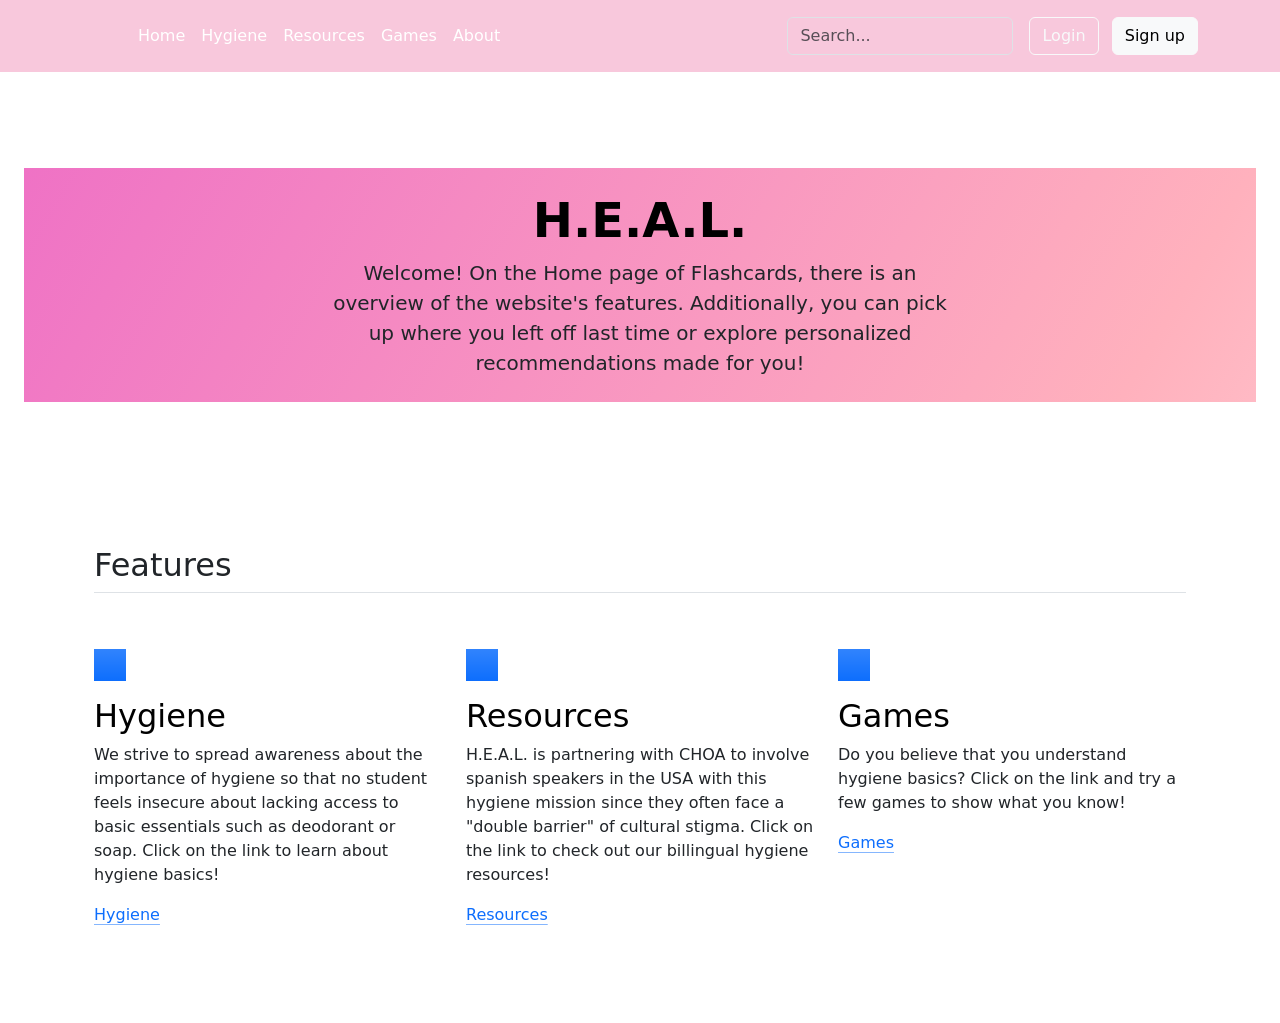
==== index.html @ 2584da3f "Created H.E.A.L." ====
<!DOCTYPE html>
<html lang="en">
<head>
    <meta charset="UTF-8">
    <meta name="viewport" content="width=device-width, initial-scale=1.0">
    <title>H.E.A.L.</title>

    <link
        href="https://cdn.jsdelivr.net/npm/bootstrap@5.3.8/dist/css/bootstrap.min.css"
        rel="stylesheet"
        integrity="sha384-sRIl4kxILFvY47J16cr9ZwB07vP4J8+LH7qKQnuqkuIAvNWLzeN8tE5YBujZqJLB"
        crossorigin="anonymous"
    >

    <link href="style.css" rel="stylesheet">
</head>

<body>
    <header class="p-3" style="background-color: #f8c8dc;">
        <div class="container">
            <div
                class="d-flex flex-wrap align-items-center justify-content-center justify-content-lg-start"
            >

                <a
                    href="/"
                    class="d-flex align-items-center mb-2 mb-lg-0 text-white text-decoration-none"
                >
                    <svg
                        class="bi me-2"
                        width="40"
                        height="32"
                        role="img"
                        aria-label="Bootstrap"
                    >
                        <use xlink:href="#bootstrap"></use>
                    </svg>
                </a>

                <ul
                    class="nav col-12 col-lg-auto me-lg-auto mb-2 justify-content-center mb-md-0"
                >
                    <li>
                        <a href="index.html" class="nav-link px-2 text-white">
                            Home
                        </a>
                    </li>

                    <li>
                        <a href="study.html" class="nav-link px-2 text-white">
                            Hygiene
                        </a>
                    </li>

                    <li>
                        <a href="resources.html" class="nav-link px-2 text-white">
                            Resources
                        </a>
                    </li>

                    <li>
                        <a href="games.html" class="nav-link px-2 text-white">
                            Games
                        </a>
                    </li>

                    <li>
                        <a href="about.html" class="nav-link px-2 text-white">
                            About
                        </a>
                    </li>
                </ul>

                <form class="col-12 col-lg-auto mb-3 mb-lg-0 me-lg-3">
                    <input
                        type="search"
                        class="form-control" 
                        style="background-color: #f8c8dc;"
                        placeholder="Search..."
                    >
                </form>

                <div class="text-end">
                    <button
                        type="button"
                        class="btn btn-outline-light me-2"
                    >
                        Login
                    </button>

                    <button
                        type="button"
                        class="btn btn-light"
                    >
                        Sign up
                    </button>
                </div>

            </div>
        </div>
    </header>

    <!-- Overall Bootstrap View-->
    <div class="px-4 py-5 my-5 text-center">
      <div class="gradient-background">
      <img
        class="d-block mx-auto mb-4"
      />
      <h1 class="display-5 fw-bold text-body-emphasis">H.E.A.L.</h1>
      <div class="col-lg-6 mx-auto">
        <p class="lead mb-4">
          Welcome! On the Home page of Flashcards, there is an overview of the website's features. Additionally, you can pick up where you left off last time or explore personalized recommendations made for you!
        </p>
        
        <div class="d-grid gap-2 d-sm-flex justify-content-sm-center">
          </div>
        </div>
      </div>
    </div>

    <div class="container px-4 py-5" id="featured-3">
    <h2 class="pb-2 border-bottom">Features</h2>

    <div class="row g-4 py-5 row-cols-1 row-cols-lg-3">
        <div class="feature col">
            <div
                class="feature-icon d-inline-flex align-items-center justify-content-center text-bg-primary bg-gradient fs-2 mb-3"
            >
                <svg
                    class="bi"
                    width="1em"
                    height="1em"
                    aria-hidden="true"
                >
                    <use xlink:href="#collection"></use>
                </svg>
            </div>

            <h3 class="fs-2 text-body-emphasis">Hygiene</h3>

            <p>
                We strive to spread awareness about the importance of hygiene so that no student feels insecure about lacking access to basic essentials such as deodorant or soap. Click on the link to learn about hygiene basics!
            </p>

            <a href="study.html" class="icon-link">
                Hygiene

                <svg class="bi" aria-hidden="true">
                    <use xlink:href="#chevron-right"></use>
                </svg>
            </a>
        </div>

        <div class="feature col">
            <div
                class="feature-icon d-inline-flex align-items-center justify-content-center text-bg-primary bg-gradient fs-2 mb-3"
            >
                <svg
                    class="bi"
                    width="1em"
                    height="1em"
                    aria-hidden="true"
                >
                    <use xlink:href="#people-circle"></use>
                </svg>
            </div>

            <h3 class="fs-2 text-body-emphasis">Resources</h3>

            <p>
                H.E.A.L. is partnering with CHOA to involve spanish speakers in the USA with this hygiene mission since they often face a "double barrier" of cultural
stigma. Click on the link to check out our billingual hygiene resources!
            </p>

            <a href="#" class="icon-link">
                Resources

                <svg class="bi" aria-hidden="true">
                    <use xlink:href="#chevron-right"></use>
                </svg>
            </a>
        </div>

        <div class="feature col">
            <div
                class="feature-icon d-inline-flex align-items-center justify-content-center text-bg-primary bg-gradient fs-2 mb-3"
            >
                <svg
                    class="bi"
                    width="1em"
                    height="1em"
                    aria-hidden="true"
                >
                    <use xlink:href="#toggles2"></use>
                </svg>
            </div>

            <h3 class="fs-2 text-body-emphasis">Games</h3>

            <p>
                Do you believe that you understand hygiene basics? Click on the link and try a few games to show what you know!
            </p>

            <a href="#" class="icon-link">
                Games

                <svg class="bi" aria-hidden="true">
                    <use xlink:href="#chevron-right"></use>
                </svg>
            </a>
        </div>
    </div>
</div>


    <script
        src="https://cdn.jsdelivr.net/npm/bootstrap@5.3.8/dist/js/bootstrap.bundle.min.js"
        crossorigin="anonymous"
    ></script>
</body>
</html>
---- style.css ----
.flashcard-container {
    display: block;

    width: 600px;
    max-width: 90%;

    margin: 50px auto;

    cursor: pointer;

    perspective: 1000px;
}


.flashcard {
    width: 100%;
    height: 300px;

    position: relative;

    transform-style: preserve-3d;

    transition: transform 0.6s;
}


.face {
    position: absolute;

    width: 100%;
    height: 100%;

    display: flex;
    flex-direction: column;

    justify-content: center;
    align-items: center;

    text-align: center;

    padding: 40px;

    box-sizing: border-box;

    background-color: beige;

    border-radius: 30px;

    backface-visibility: hidden;
}


.back {
    background-color: pink;

    color: white;

    transform: rotateY(180deg);
}


.face h3 {
    max-width: 500px;

    line-height: 1.5;
}


.face p {
    margin-top: 20px;
}


/* Hide the checkbox */
.flip-checkbox {
    display: none;
}


/* Flip the flashcard when the checkbox is checked */
.flip-checkbox:checked + .flashcard-container .flashcard {
    transform: rotateY(180deg);
}

/* Make carousel arrows dark */
.carousel-control-prev-icon,
.carousel-control-next-icon {
    filter: invert(1);
}


/* Move arrows closer to the flashcard */
.carousel-control-prev {
    left: 80px;
}

.carousel-control-next {
    right: 80px;
}

/* Make the Previous and Next arrows dark */
.carousel-control-prev-icon,
.carousel-control-next-icon {
    filter: invert(1);
}


/* Make the indicators dark */
.carousel-indicators [data-bs-target] {
    background-color: black;
}

input::placeholder {
    color: lightgray;
    opacity: 1;
}

.row p-4 pb-0 pe-lg-0 pt-lg-5 align-items-center rounded-3 border shadow-lg {
    margin-top: 50px;
}

.kits {
    display: grid;
    grid-template-columns: repeat(4, 1fr);
    gap: 25px;
    padding: 20px;
}

.kits > div {
    width: 18rem;
    height:28rem;
    border: 1px solid #ccc;
    border-radius: 10px;
    overflow: hidden;
    padding: 10px;
    box-sizing: border-box;
}

.lists-container {
    display: flex;
    align-items: flex-start;
    padding: 20px;
    gap: 25px;
}

.list-group {
    width: 40rem;
    height: 20rem;
    padding: 10px;
    border: 1px solid #ccc;
    border-radius: 10px;
    box-sizing: border-box;
}

.roleimages {
    display: grid;
    grid-template-columns: repeat(3, 1fr);
    gap: 200px;
    width: 10rem;
    height: 5rem;
    padding: 50px;
    box-sizing: border-box;

    
    }

.roleimages img {
    width: 270px;
    height: 370px;
    object-fit: cover;
    display: block;
}

.gradient-background {
  background: linear-gradient(300deg, #feffff, #ffb1bd, #ef72c5);
  background-size: 180% 180%;
  animation: gradient-animation 18s ease infinite;
}

@keyframes gradient-animation {
  0% {
    background-position: 0% 50%;
  }
  50% {
    background-position: 100% 50%;
  }
  100% {
    background-position: 0% 50%;
  }
}

.question-page {
  display: none;
}

/* Show the first question */
#question1 {
  display: block;
}

/* Selected answer */
.answer.selected {
  background-color: #0d6efd;
  color: white;
  border-color: #0d6efd;
}

/* Correct answer */
.answer.right {
  background-color: #198754;
  color: white;
  border-color: #198754;
}

/* Incorrect answer */
.answer.wrong {
  background-color: #dc3545;
  color: white;
  border-color: #dc3545;
}
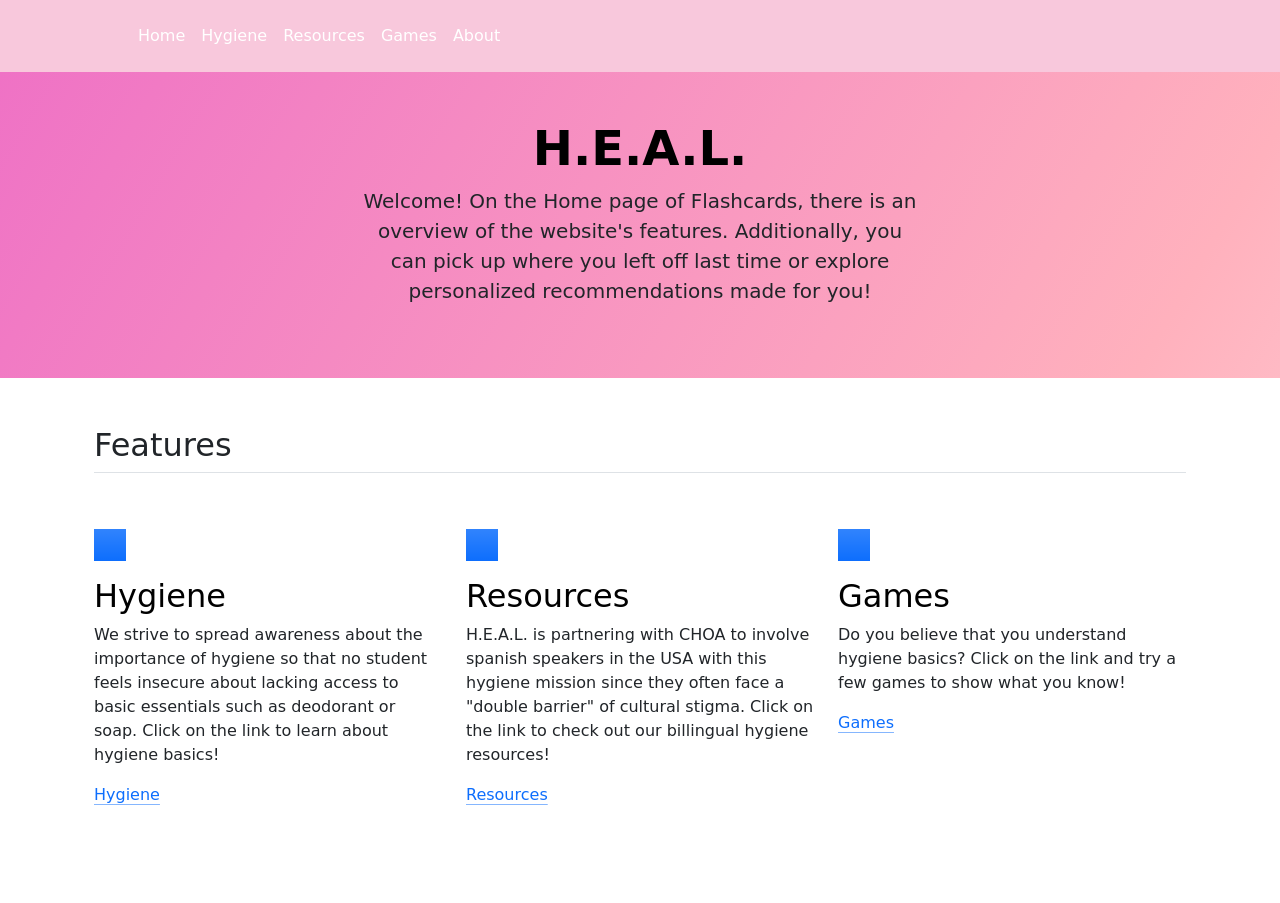
==== commit bbb8ac7b: "Update index.html" ====
--- a/index.html
+++ b/index.html
@@ -69,54 +69,35 @@
                             About
                         </a>
                     </li>
-                </ul>
-
-                <form class="col-12 col-lg-auto mb-3 mb-lg-0 me-lg-3">
-                    <input
-                        type="search"
-                        class="form-control" 
-                        style="background-color: #f8c8dc;"
-                        placeholder="Search..."
-                    >
-                </form>
-
-                <div class="text-end">
-                    <button
-                        type="button"
-                        class="btn btn-outline-light me-2"
-                    >
-                        Login
-                    </button>
-
-                    <button
-                        type="button"
-                        class="btn btn-light"
-                    >
-                        Sign up
-                    </button>
-                </div>
-
+                  </ul>
             </div>
         </div>
     </header>
 
     <!-- Overall Bootstrap View-->
-    <div class="px-4 py-5 my-5 text-center">
-      <div class="gradient-background">
-      <img
-        class="d-block mx-auto mb-4"
-      />
-      <h1 class="display-5 fw-bold text-body-emphasis">H.E.A.L.</h1>
-      <div class="col-lg-6 mx-auto">
-        <p class="lead mb-4">
-          Welcome! On the Home page of Flashcards, there is an overview of the website's features. Additionally, you can pick up where you left off last time or explore personalized recommendations made for you!
-        </p>
-        
-        <div class="d-grid gap-2 d-sm-flex justify-content-sm-center">
-          </div>
-        </div>
-      </div>
+<section class="gradient-background">
+
+  <div class="container text-center py-5">
+
+    <h1 class="display-5 fw-bold text-body-emphasis">
+      H.E.A.L.
+    </h1>
+
+    <div class="col-lg-6 mx-auto">
+
+      <p class="lead mb-4">
+        Welcome! On the Home page of Flashcards,
+        there is an overview of the website's features.
+        Additionally, you can pick up where you left
+        off last time or explore personalized
+        recommendations made for you!
+      </p>
+
     </div>
+
+  </div>
+
+</section>
 
     <div class="container px-4 py-5" id="featured-3">
     <h2 class="pb-2 border-bottom">Features</h2>
@@ -172,7 +153,7 @@
 stigma. Click on the link to check out our billingual hygiene resources!
             </p>
 
-            <a href="#" class="icon-link">
+            <a href="resources.html" class="icon-link">
                 Resources
 
                 <svg class="bi" aria-hidden="true">
@@ -218,4 +199,4 @@
         crossorigin="anonymous"
     ></script>
 </body>
-</html>+</html>
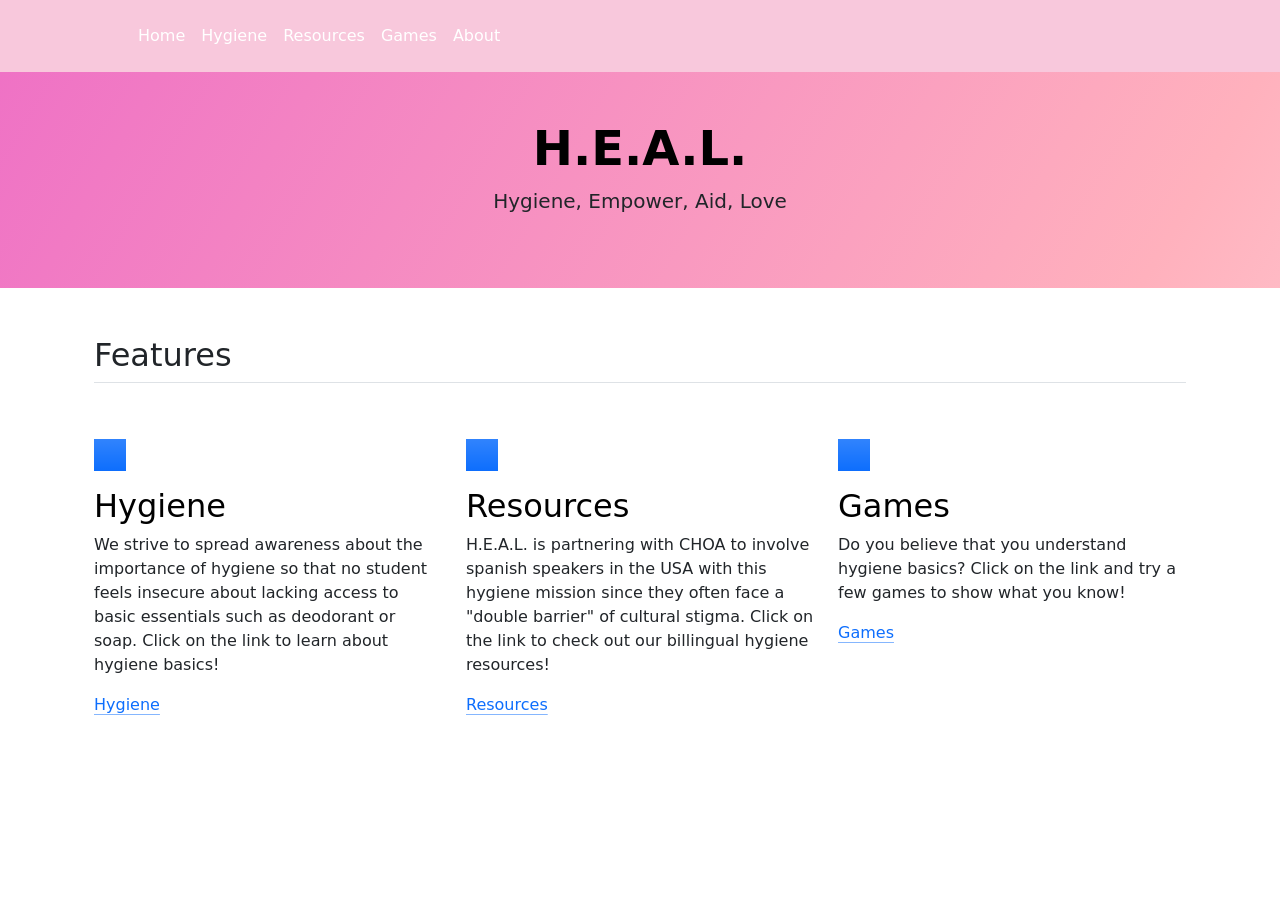
==== commit 51844bc2: "Update welcome message in index.html Removed welcome message and added keywords." ====
--- a/index.html
+++ b/index.html
@@ -86,11 +86,7 @@
     <div class="col-lg-6 mx-auto">
 
       <p class="lead mb-4">
-        Welcome! On the Home page of Flashcards,
-        there is an overview of the website's features.
-        Additionally, you can pick up where you left
-        off last time or explore personalized
-        recommendations made for you!
+        Hygiene, Empower, Aid, Love
       </p>
 
     </div>
--- a/style.css
+++ b/style.css
@@ -155,7 +155,8 @@
 .roleimages {
     display: grid;
     grid-template-columns: repeat(3, 1fr);
-    gap: 200px;
+    column-gap: 330px;
+    row-gap: 100px;
     width: 10rem;
     height: 5rem;
     padding: 50px;
@@ -167,6 +168,32 @@
 .roleimages img {
     width: 270px;
     height: 370px;
+    object-fit: cover;
+    display: block;
+}
+
+.resourceimages {
+    display: grid;
+    grid-template-columns: repeat(2, auto);
+    justify-content: center;
+    align-items: center;
+    column-gap: 100px;
+    row-gap: 30px;
+    width: 100%;
+    padding: 50px;
+    box-sizing: border-box;
+}
+
+.resourceimage1 img {
+    width: 400px;
+    height: 600px;
+    object-fit: cover;
+    display: block;
+}
+
+.resourceimage2 img {
+    width: 460px;
+    height: 600px;
     object-fit: cover;
     display: block;
 }
@@ -189,14 +216,6 @@
   }
 }
 
-.question-page {
-  display: none;
-}
-
-/* Show the first question */
-#question1 {
-  display: block;
-}
 
 /* Selected answer */
 .answer.selected {
@@ -221,4 +240,3 @@
 
 
 
-
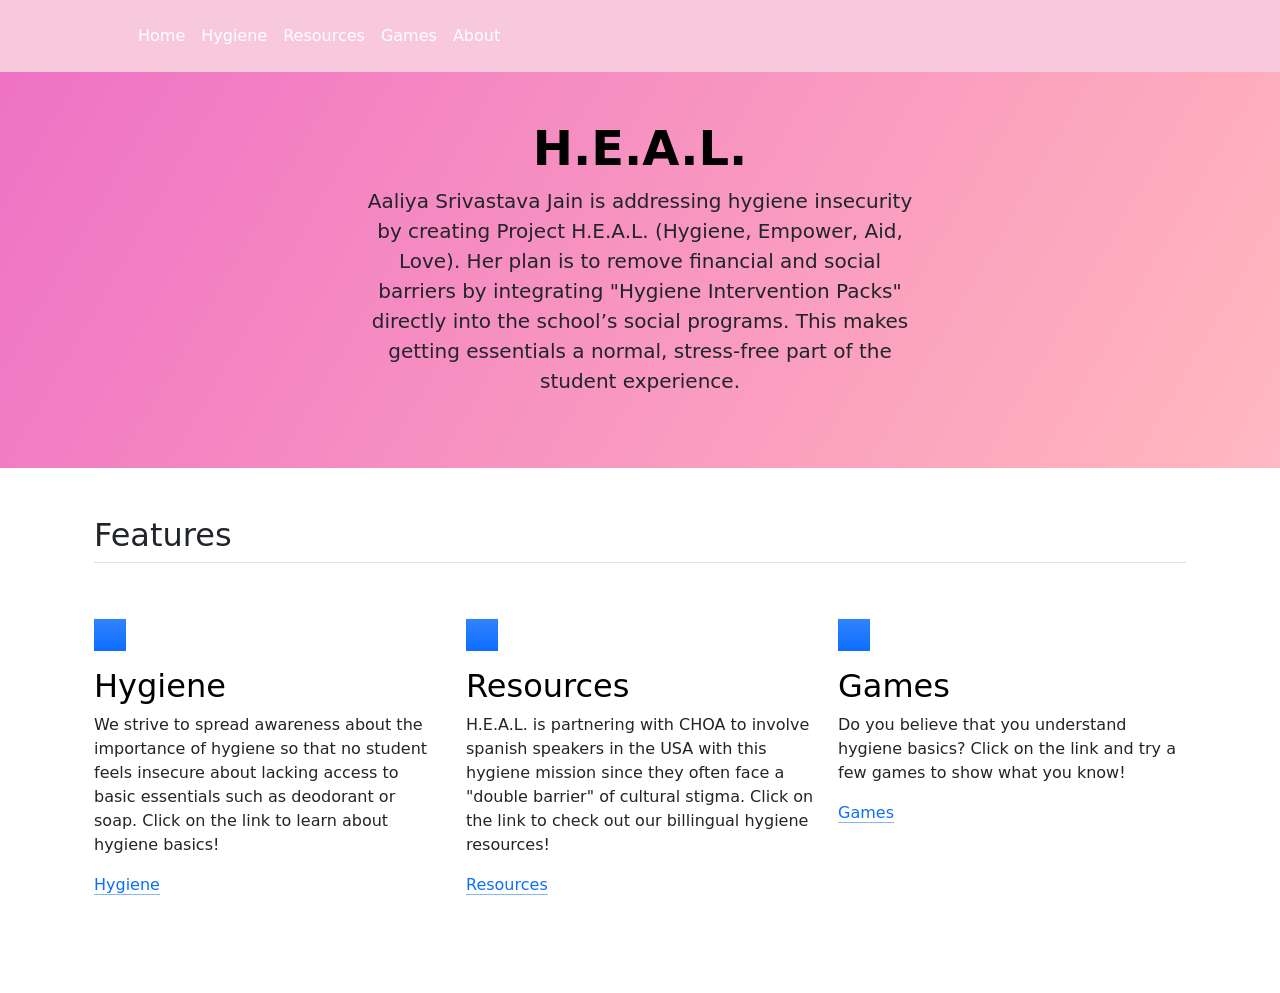
==== commit 678d8afd: "Revise Project H.E.A.L. description in index.html Updated project description for Project H.E.A.L. t" ====
--- a/index.html
+++ b/index.html
@@ -86,7 +86,10 @@
     <div class="col-lg-6 mx-auto">
 
       <p class="lead mb-4">
-        Hygiene, Empower, Aid, Love
+        Aaliya Srivastava Jain is addressing hygiene insecurity by creating Project H.E.A.L. (Hygiene, Empower, Aid, Love).
+Her plan is to remove financial and social barriers by integrating "Hygiene Intervention Packs"
+directly into the school’s social programs. This makes getting essentials a normal, stress-free
+part of the student experience.
       </p>
 
     </div>
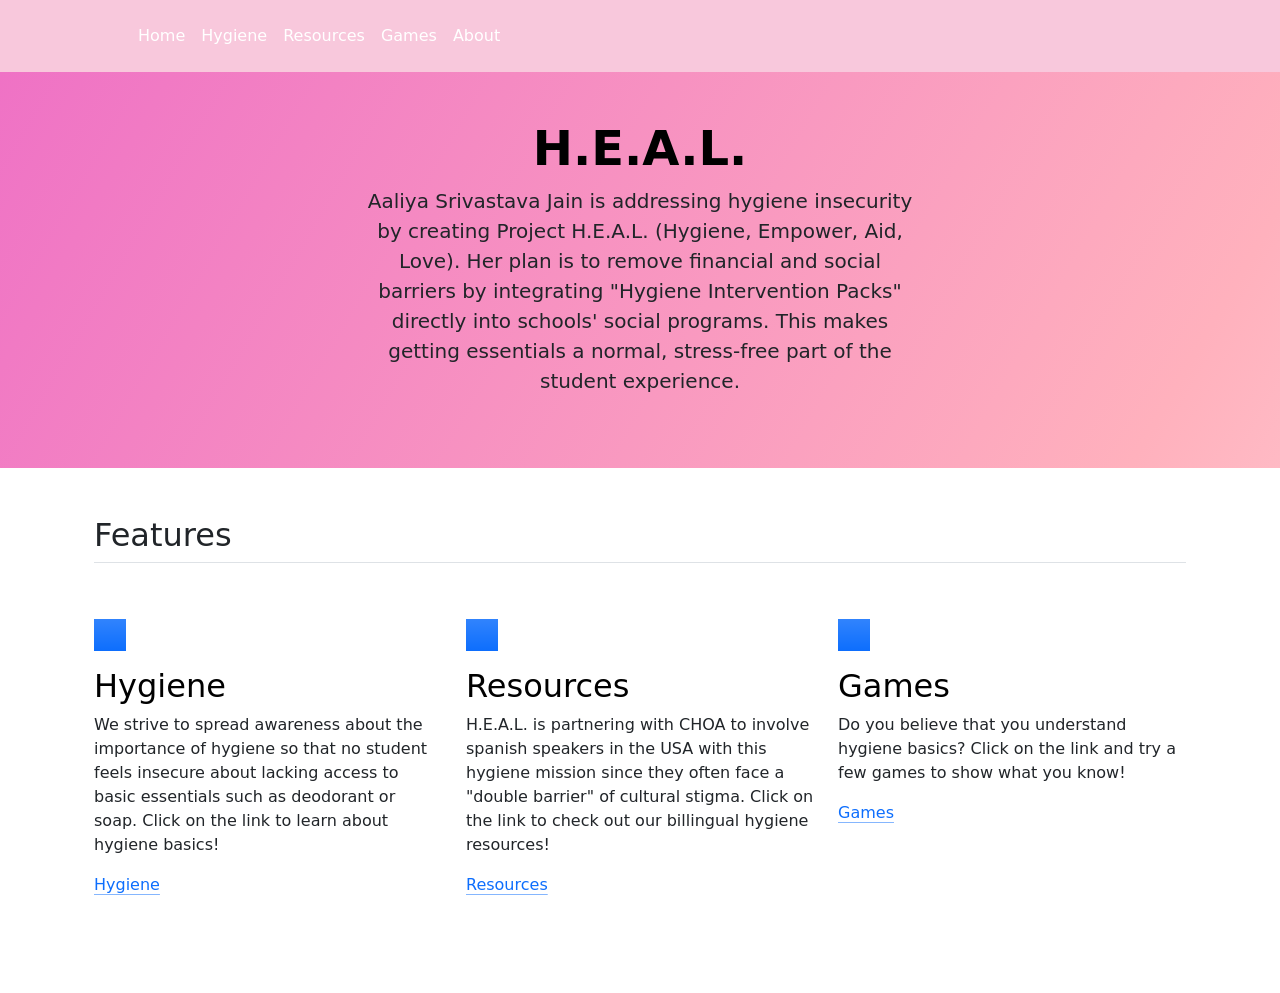
==== commit 4daa301b: "Fix typo in Project H.E.A.L. description" ====
--- a/index.html
+++ b/index.html
@@ -88,7 +88,7 @@
       <p class="lead mb-4">
         Aaliya Srivastava Jain is addressing hygiene insecurity by creating Project H.E.A.L. (Hygiene, Empower, Aid, Love).
 Her plan is to remove financial and social barriers by integrating "Hygiene Intervention Packs"
-directly into the school’s social programs. This makes getting essentials a normal, stress-free
+directly into schools' social programs. This makes getting essentials a normal, stress-free
 part of the student experience.
       </p>
 
